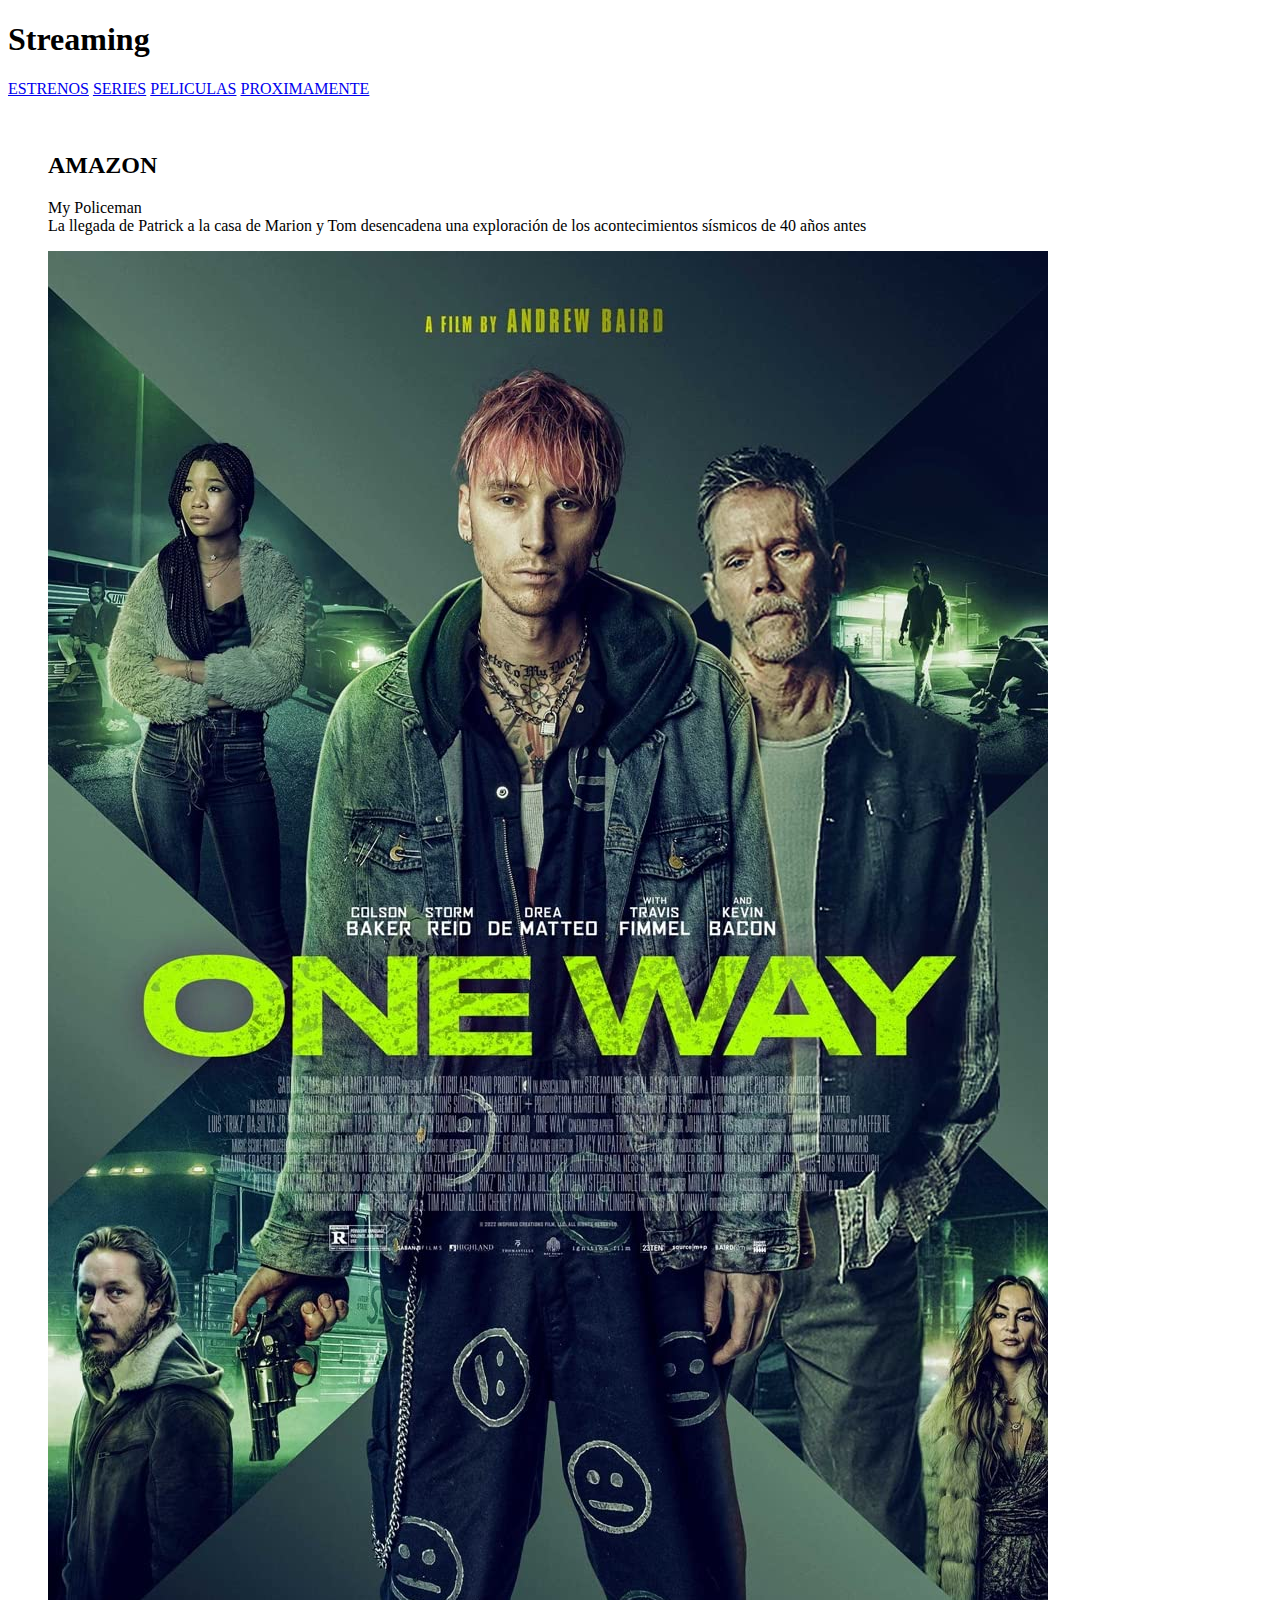
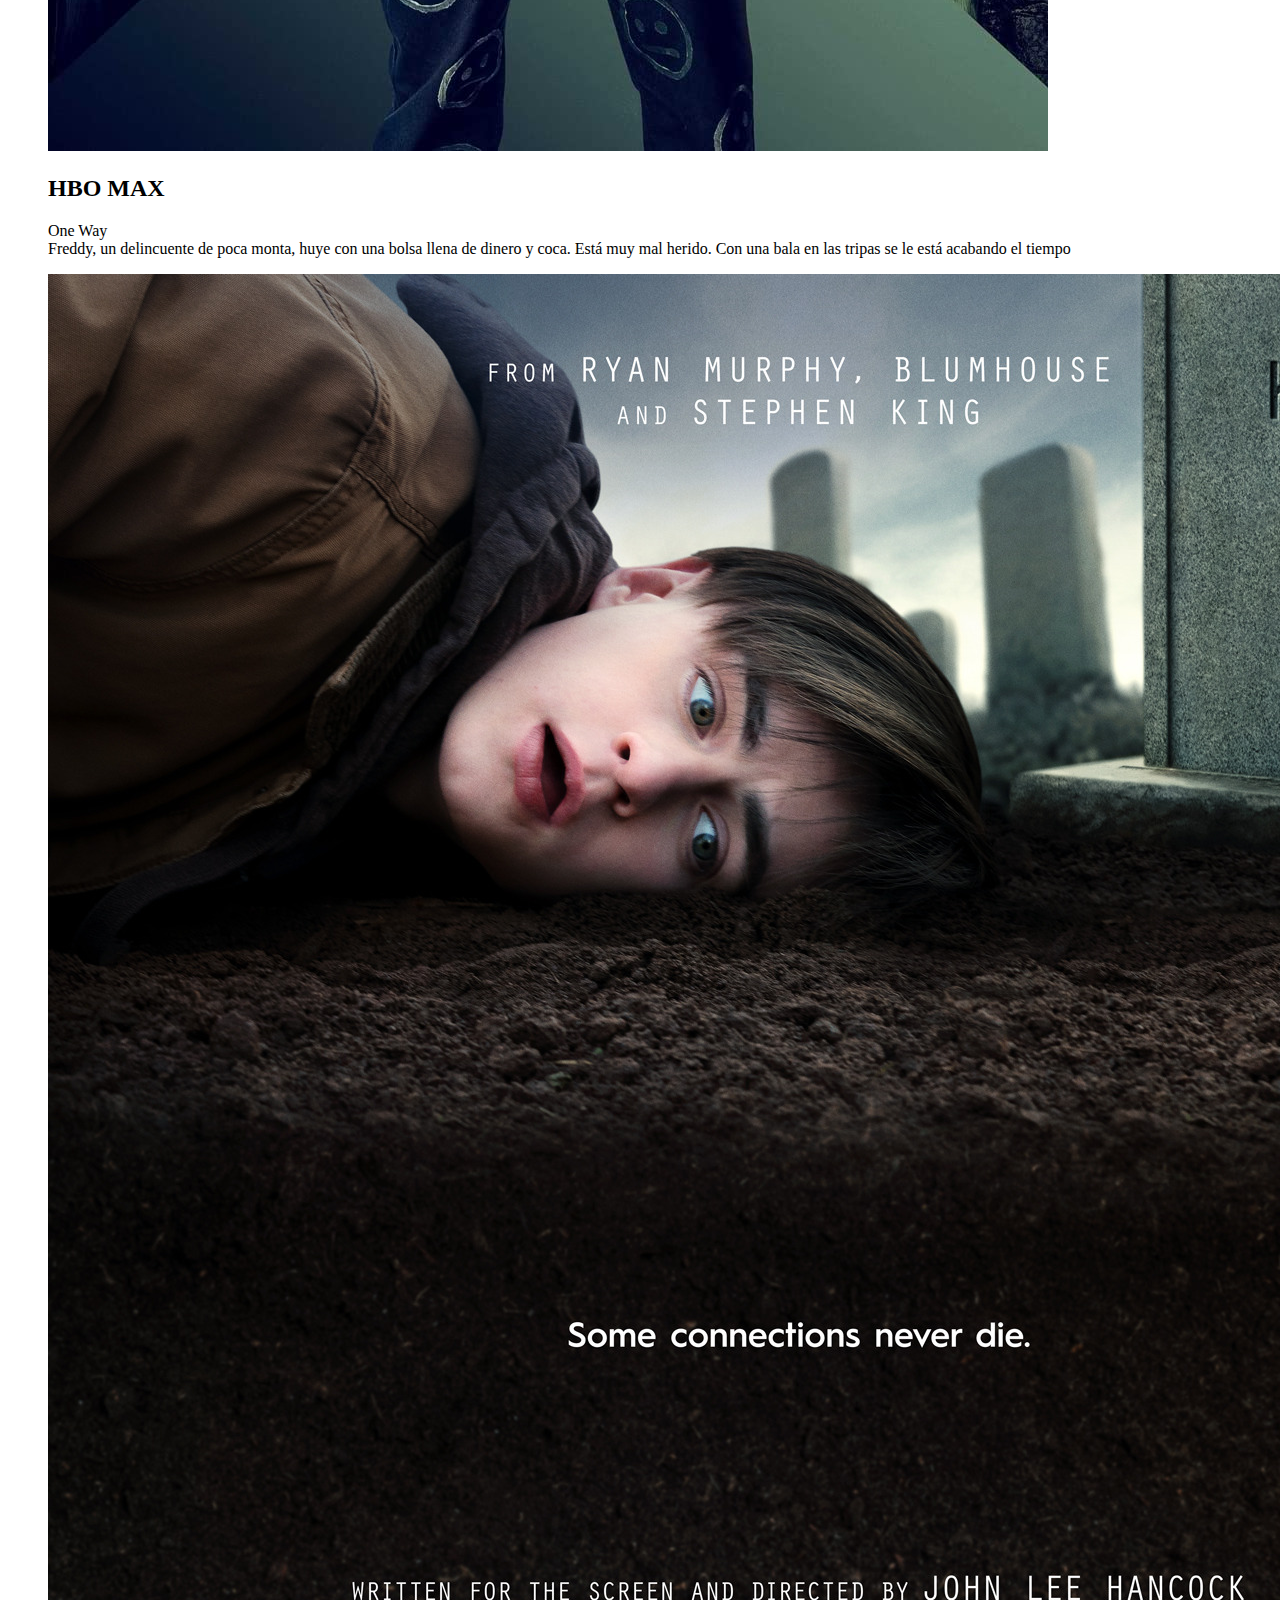
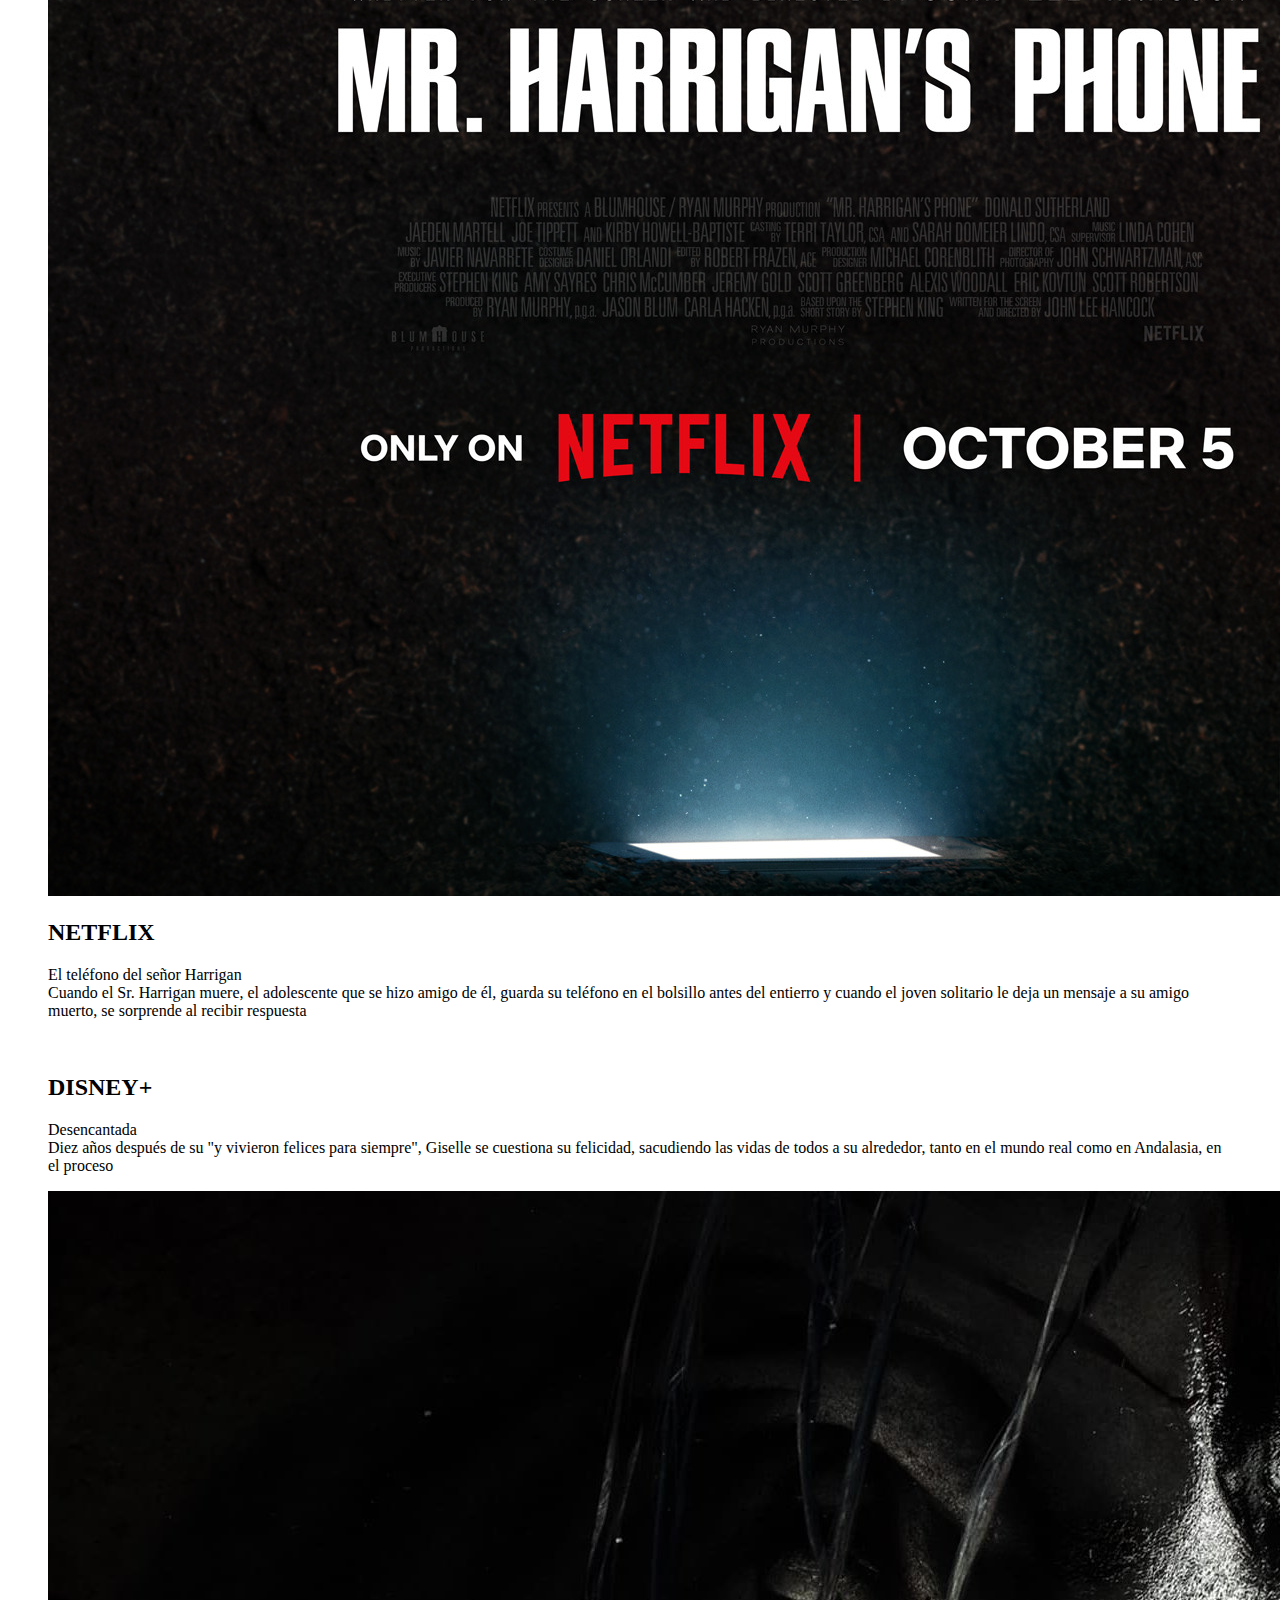
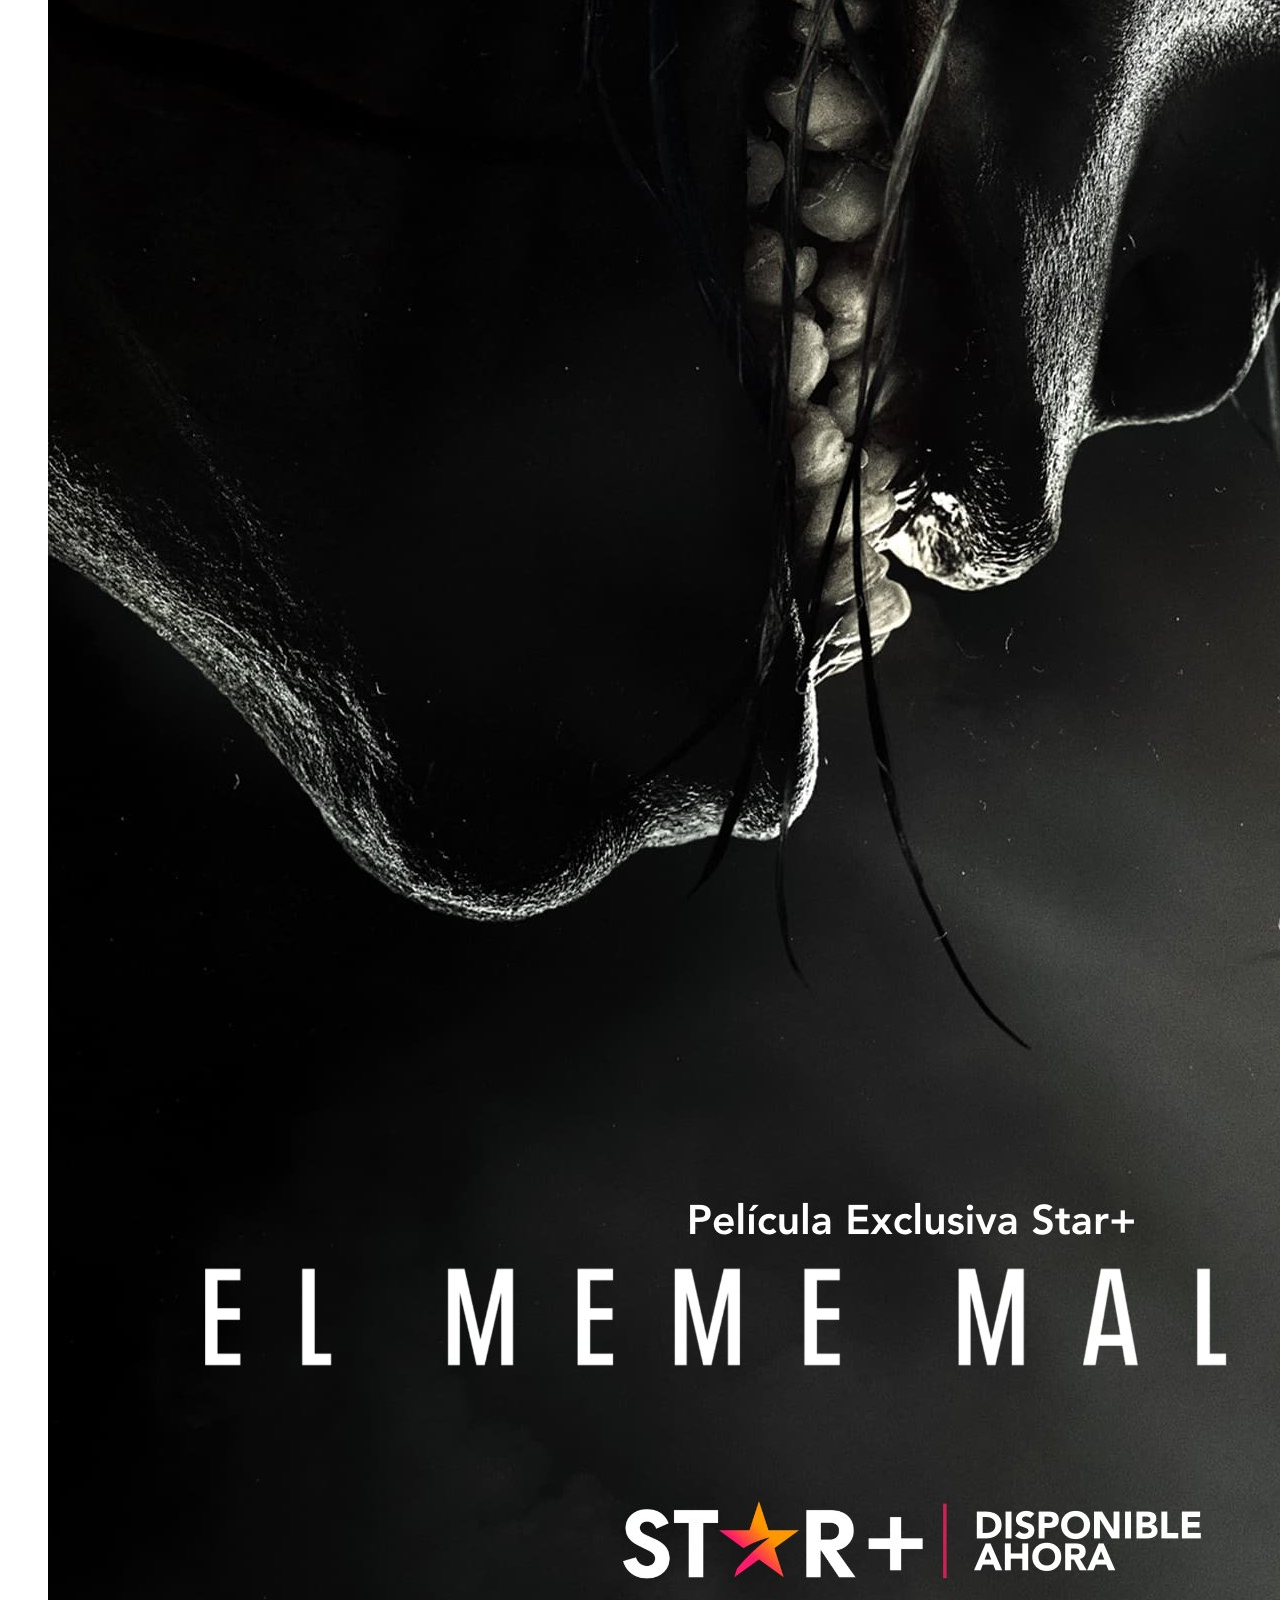
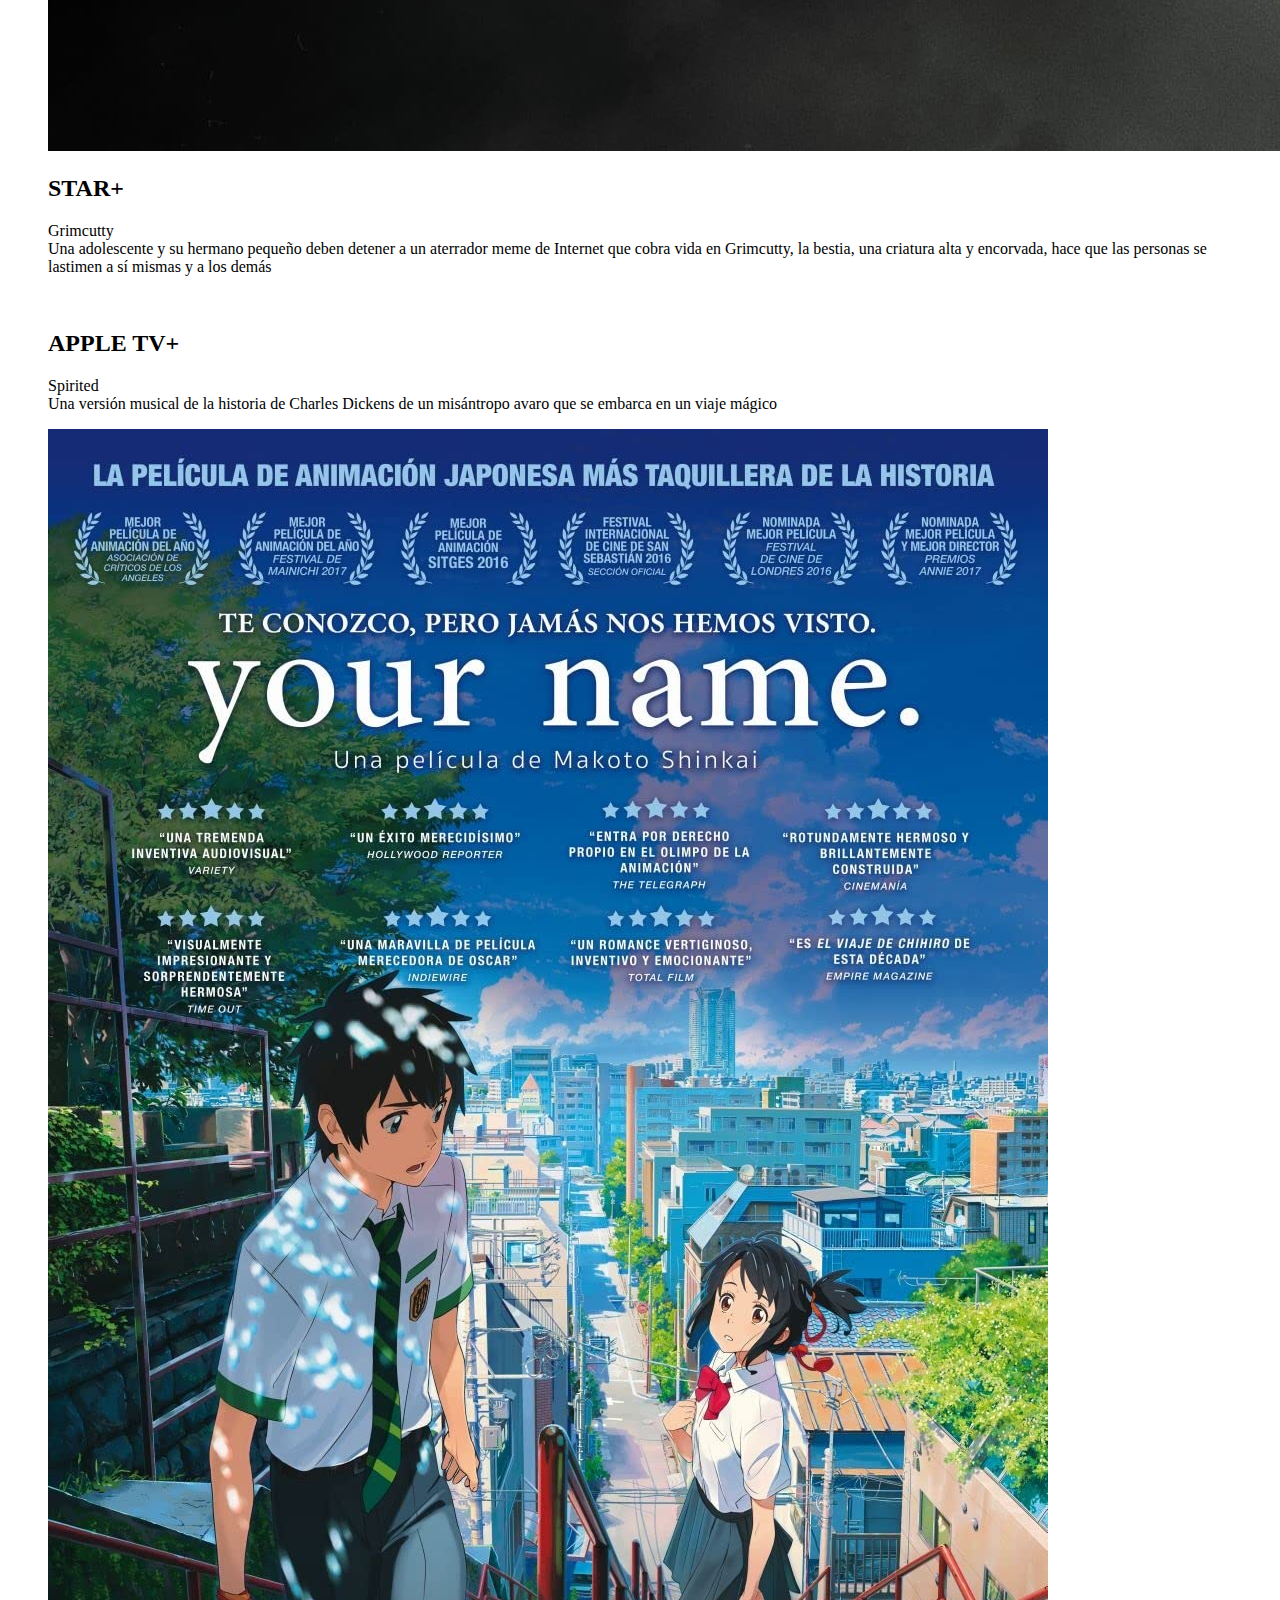
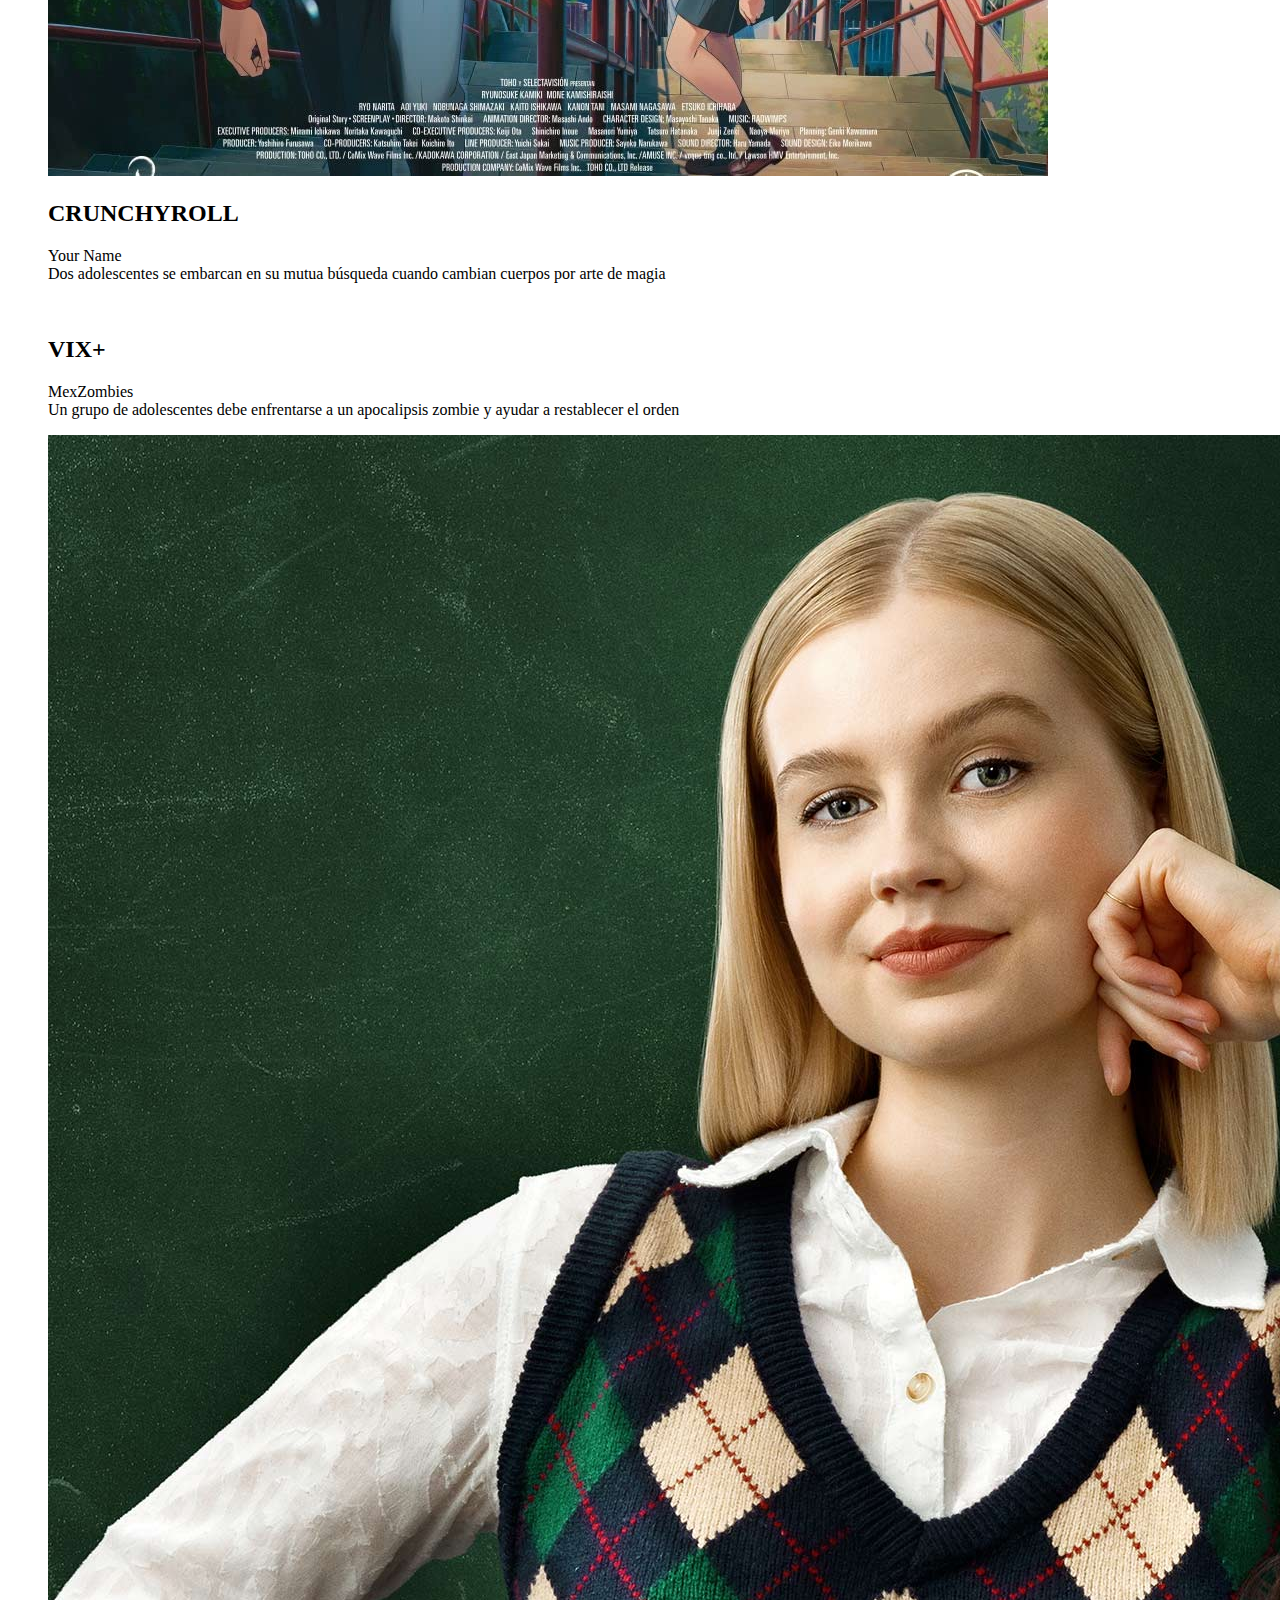
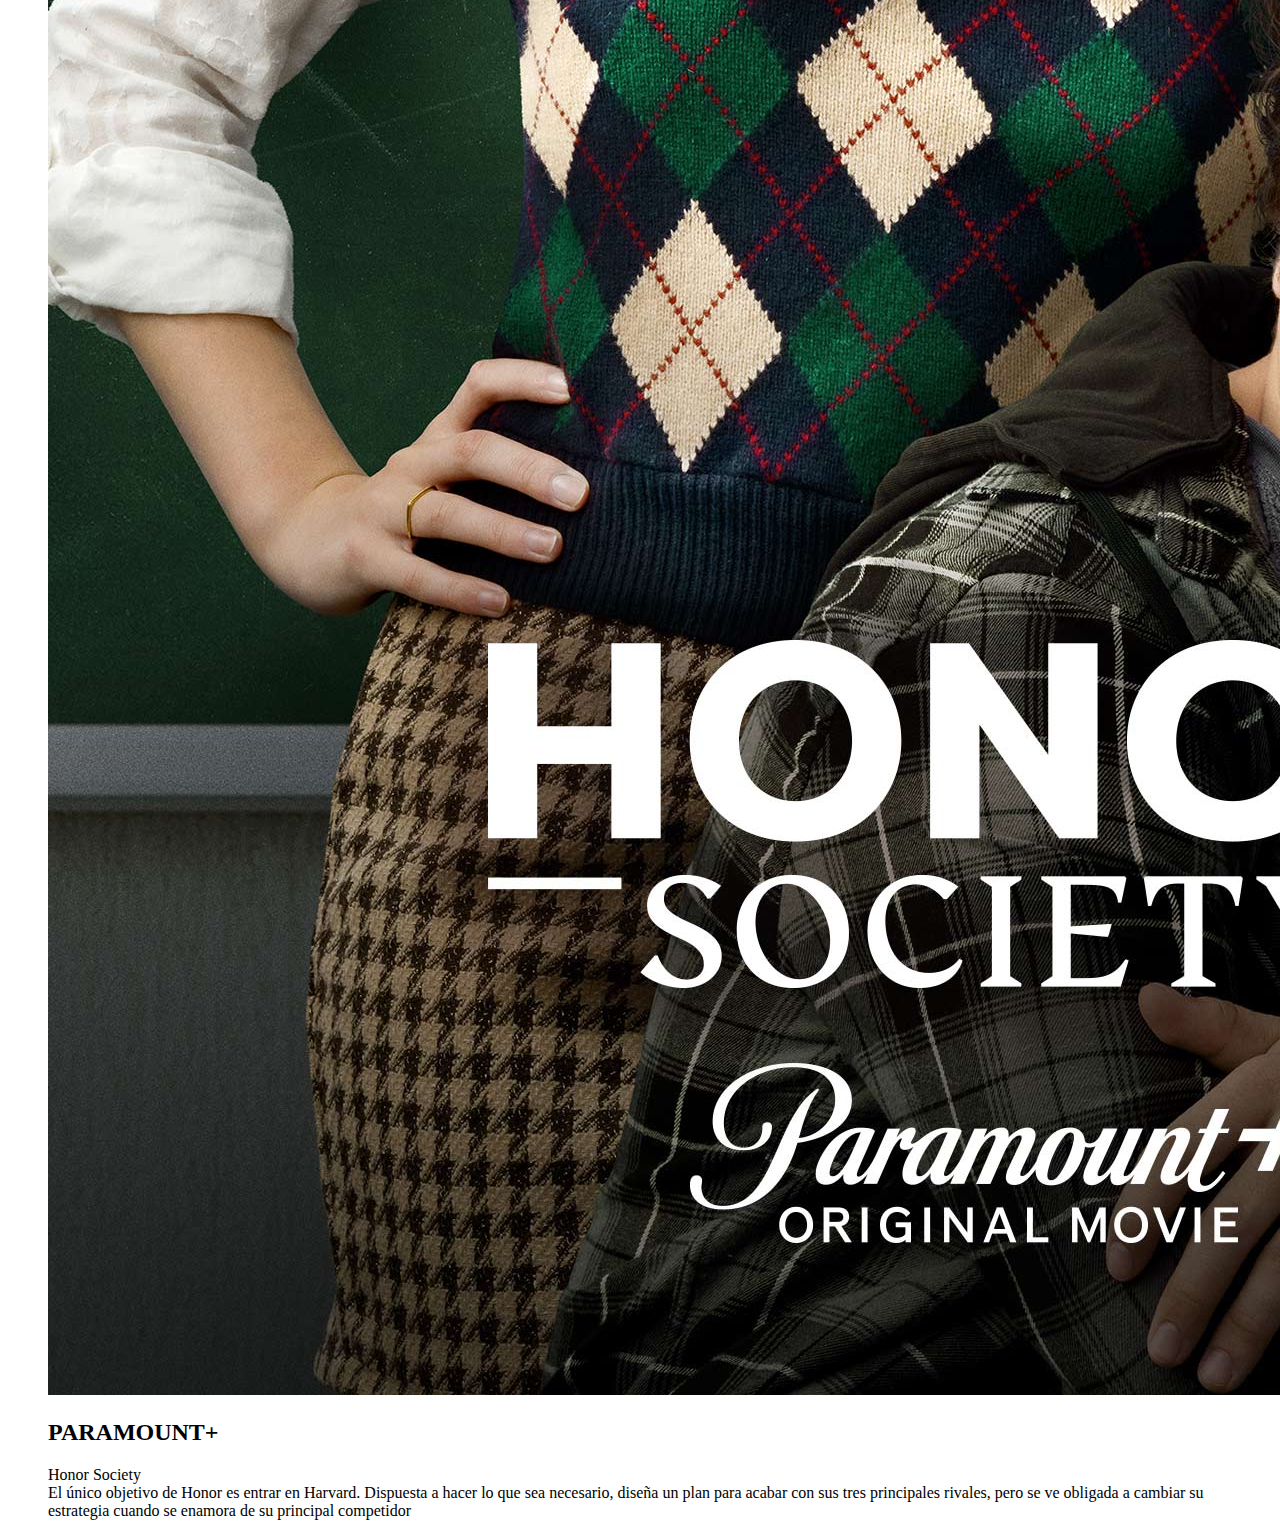
==== peliculas.html @ b3ed9808 "peliculas terminado" ====
<!DOCTYPE html>
<html lang="en">

<head>
    <meta charset="UTF-8">
    <meta http-equiv="X-UA-Compatible" content="IE=edge">
    <meta name="viewport" content="width=device-width, initial-scale=1.0">
    <title>Document</title>
    <link rel="stylesheet" href="index.css">
</head>

<body>
    <section>
        <h1>Streaming</h1>
        <nav class="navegacion">
            <a href="index.html">ESTRENOS</a>
            <a href="series.html">SERIES</a>
            <a href="peliculas.html">PELICULAS</a>
            <a href="#">PROXIMAMENTE</a>
        </nav>
    </section>

    <section class="estrenos">
        <div>
            <figure class="figure">
                <img src="/P/amazoni.jpg" alt="">
                <div class="texto amazon">
                    <h2 class="amazont">AMAZON</h2>
                    <p class="amazont">My Policeman<br>La llegada de Patrick a la casa de Marion y Tom desencadena una
                        exploración de los acontecimientos sísmicos de 40 años antes</p>
                </div>
            </figure>
        </div>

        <div>
            <figure class="figure">
                <img src="/P/hbo.jpg" alt="">
                <div class="texto hbo">
                    <h2 class="hbot">HBO MAX</h2>
                    <p class="hbot">One Way<br>Freddy, un delincuente de poca monta, huye con una bolsa llena de dinero
                        y coca. Está muy mal herido. Con una bala en las tripas se le está acabando el tiempo</p>
                </div>
            </figure>
        </div>

        <div>
            <figure class="figure">
                <img src="/P/netflix.jpg" alt="">
                <div class="texto netflix">
                    <h2 class="netflixt">NETFLIX</h2>
                    <p class="netflixt">El teléfono del señor Harrigan<br>Cuando el Sr. Harrigan muere, el adolescente
                        que se hizo amigo de él, guarda su teléfono en el bolsillo antes del entierro y cuando el joven
                        solitario le deja un mensaje a su amigo muerto, se sorprende al recibir respuesta</p>
                </div>
            </figure>
        </div>

        <div>
            <figure class="figure">
                <img src="/P/disney.jpg" alt="">
                <div class="texto disney">
                    <h2 class="disneyt">DISNEY+</h2>
                    <p class="disneyt">Desencantada<br>Diez años después de su "y vivieron felices para siempre",
                        Giselle se cuestiona su felicidad, sacudiendo las vidas de todos a su alrededor, tanto en el
                        mundo real como en Andalasia, en el proceso</p>
                </div>
            </figure>
        </div>

        <div>
            <figure class="figure">
                <img src="/P/star.jpg" alt="">
                <div class="texto star">
                    <h2 class="start">STAR+</h2>
                    <p class="start">Grimcutty<br>Una adolescente y su hermano pequeño deben detener a un aterrador meme
                        de Internet que cobra vida en Grimcutty, la bestia, una criatura alta y encorvada, hace que las
                        personas se lastimen a sí mismas y a los demás</p>
                </div>
            </figure>
        </div>

        <div>
            <figure class="figure">
                <img src="/P/appletv.jpg" alt="">
                <div class="texto apple">
                    <h2 class="applet">APPLE TV+</h2>
                    <p class="applet">Spirited<br>Una versión musical de la historia de Charles Dickens de un misántropo
                        avaro que se embarca en un viaje mágico</p>
                </div>
            </figure>
        </div>

        <div>
            <figure class="figure">
                <img src="/P/crun.jpg" alt="">
                <div class="texto crunchy">
                    <h2 class="crunchyt">CRUNCHYROLL</h2>
                    <p class="crunchyt">Your Name<br>Dos adolescentes se embarcan en su mutua búsqueda cuando cambian
                        cuerpos por arte de magia</p>
                </div>
            </figure>
        </div>

        <div>
            <figure class="figure">
                <img src="/P/vix.jpg" alt="">
                <div class="texto vix">
                    <h2 class="vixt">VIX+</h2>
                    <p class="vixt">MexZombies<br>Un grupo de adolescentes debe enfrentarse a un apocalipsis zombie y
                        ayudar a restablecer el orden</p>
                </div>
            </figure>
        </div>

        <!-- <div>
            <figure class="figure">
                <img src="/S/claro.jpg" alt="">
                <div class="texto claro">
                    <h2 class="clarot">CLARO VIDEO</h2>
                    <p class="clarot">Rubirosa  <br>La vida de el gran seductor latinoamericano, Porfirio Rubirosa, estará plagada de mujeres, enredos, traiciones y desamores que lo pondrán todo el tiempo al filo de la muerte cuando se infiltra en las filas de un dictador para ayudar la oposición</p>
                </div>
            </figure>
        </div> -->

        <div>
            <figure class="figure">
                <img src="/P/paramount.jpg" alt="">
                <div class="texto paramount">
                    <h2 class="paramountt">PARAMOUNT+</h2>
                    <p class="paramountt">Honor Society<br>El único objetivo de Honor es entrar en Harvard. Dispuesta a
                        hacer lo que sea necesario, diseña un plan para acabar con sus tres principales rivales, pero se
                        ve obligada a cambiar su estrategia cuando se enamora de su principal competidor</p>
                </div>
            </figure>
        </div>

    </section>
</body>

</html>
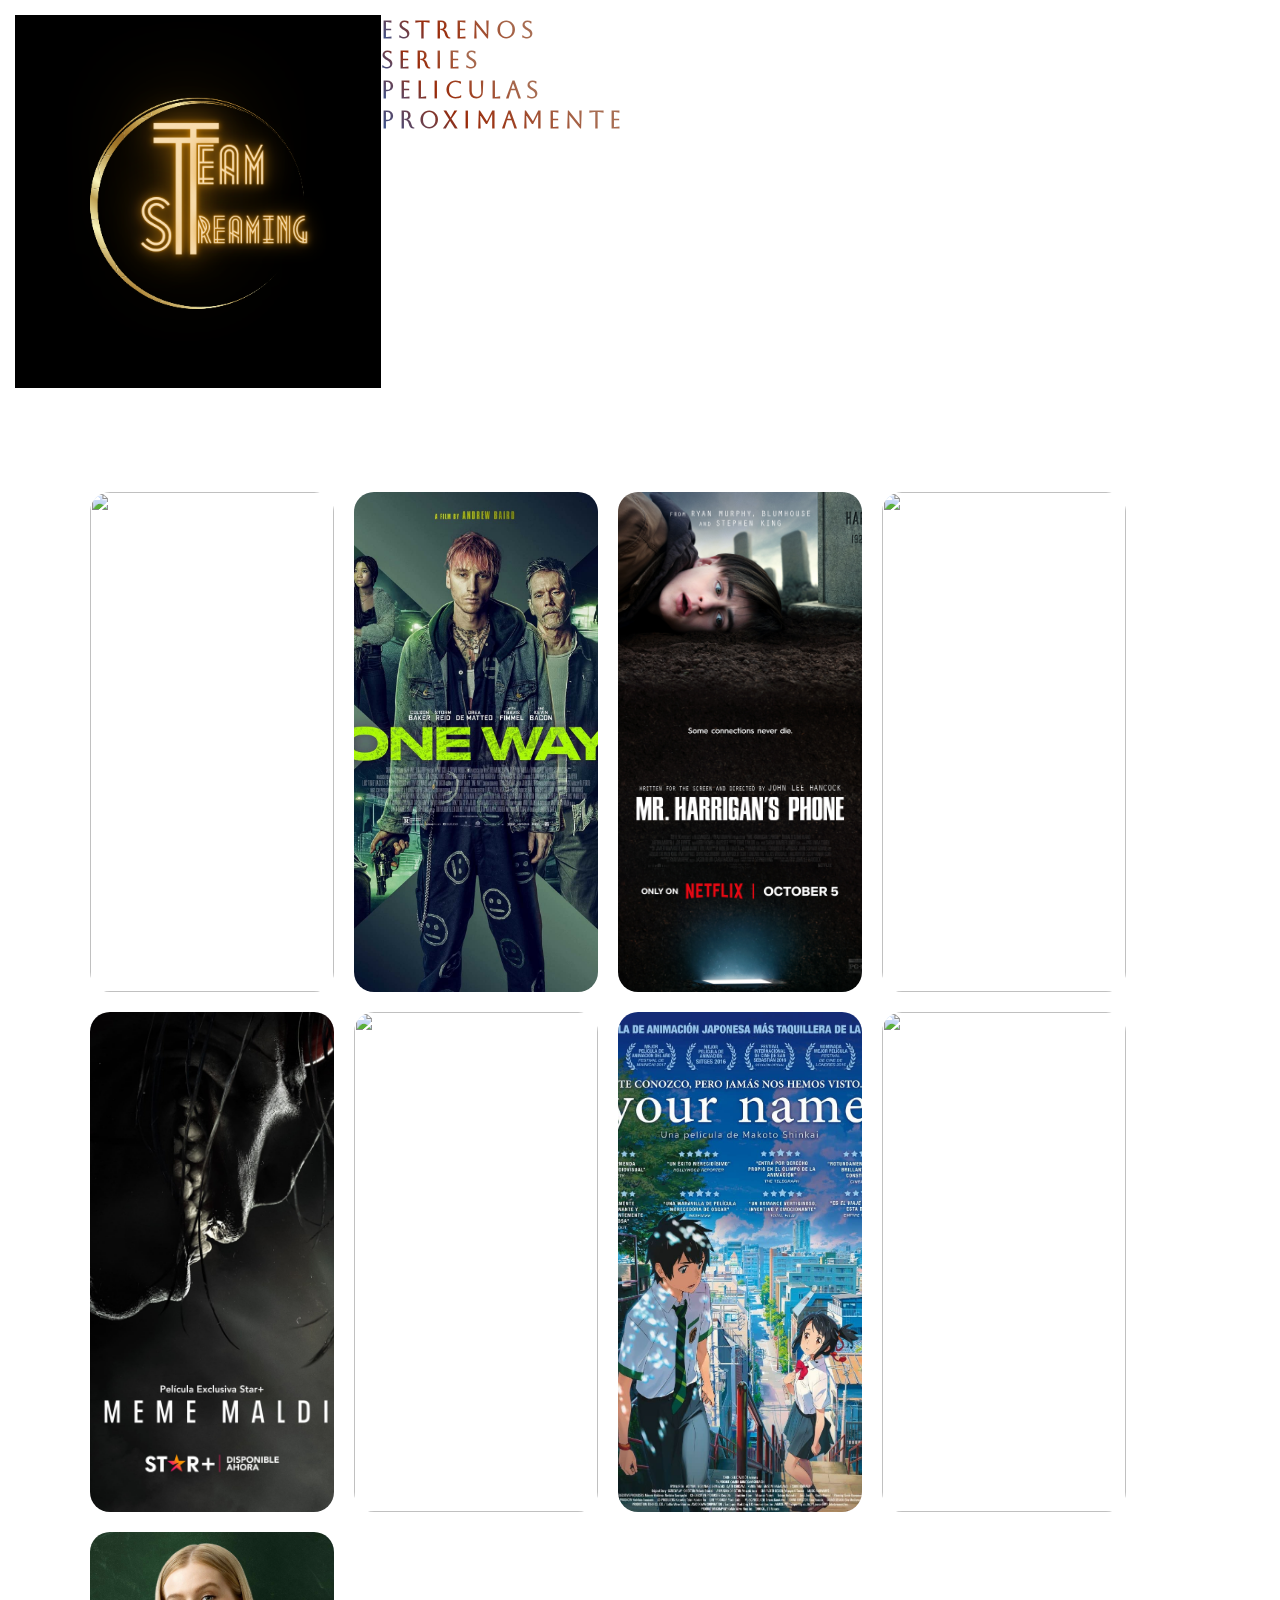
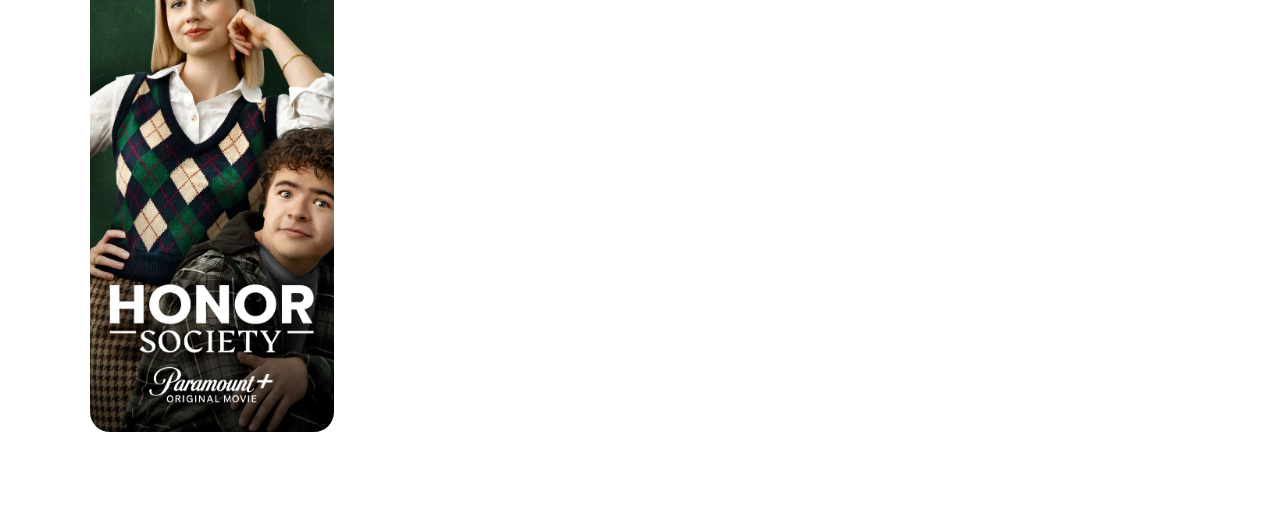
==== commit f6a42d7a: "actualizacion" ====
--- a/peliculas.html
+++ b/peliculas.html
@@ -7,18 +7,19 @@
     <meta name="viewport" content="width=device-width, initial-scale=1.0">
     <title>Document</title>
     <link rel="stylesheet" href="index.css">
+    <link href="https://fonts.googleapis.com/css2?family=Aboreto&display=swap" rel="stylesheet">
 </head>
 
 <body>
-    <section>
-        <h1>Streaming</h1>
-        <nav class="navegacion">
-            <a href="index.html">ESTRENOS</a>
-            <a href="series.html">SERIES</a>
-            <a href="peliculas.html">PELICULAS</a>
-            <a href="#">PROXIMAMENTE</a>
-        </nav>
-    </section>
+    <nav class="nav">
+        <div class="logo"><a href="index.html"><img src="logo.png" alt=""></a></div>
+       <ul class="menu">
+        <li><a href="index.html">ESTRENOS</a></li>
+        <li><a href="series.html">SERIES</a></li>
+        <li><a href="peliculas.html">PELICULAS</a></li>
+        <li><a href="proximamente.html">PROXIMAMENTE</a></li>
+       </ul>
+    </nav>
 
     <section class="estrenos">
         <div>
--- a/index.css
+++ b/index.css
@@ -0,0 +1,213 @@
+* {
+    margin: 0;
+    padding: 0;
+    box-sizing: border-box;
+    background-image: url(black.jpg);
+    background-size: cover;
+    list-style: none;
+
+}
+
+.logo {
+    width: 30%;
+    background: none;
+}
+
+nav {
+    width: 100%;
+    background: none;
+    display: flex;
+    justify-content: space-between;
+    margin: 15px;
+}
+
+.menu li{
+    align-items: center;
+    background: none;
+}
+ul {
+    width: 75%;
+    background: none;
+}
+
+a {
+    text-decoration: none;
+    letter-spacing: 5px;
+    line-height: 30px;
+    text-align: center;
+    /* font-family: 'Mina', sans-serif; */
+    font-family: 'Aboreto', cursive;
+    font-size: 23px;
+    color: #fff;
+    background-image: linear-gradient(45deg, #365899 0%, #992a09 35%, #a76c51 85%, #a76c51 100%);
+    -webkit-text-fill-color: transparent;
+    -webkit-background-clip: text;
+    font-weight: bolder;
+}
+
+section {
+    background: none;
+    /* width: 90%; */
+}
+
+.estrenos {
+    display: grid;
+    padding: 7%;
+    grid-template-columns: repeat(4, 1fr);
+    grid-auto-rows: 500px;
+    gap: 20px;
+    width: 95%;    
+}
+
+img {
+    width: 100%;
+    height: 100%;
+    object-fit: cover;
+    overflow: hidden;
+}
+
+figure {
+    width: 100%;
+    height: 100%;
+    transition: all 500ms ease-out;
+    
+}
+
+.figure {
+    position: relative;
+    overflow: hidden;
+    border-radius: 20px;
+    
+}
+
+figure .texto {
+    position: absolute;
+    top: 0;
+    width: 100%;
+    height: 100%;
+    transition: all 500ms ease-out;
+    opacity: 0;
+    visibility: hidden;
+    text-align: center;
+}
+
+.amazon {
+    background: rgba(0, 170, 226, 0.7);
+}
+
+.hbo {
+    background: rgba(70, 3, 99, 0.7);
+}
+
+.netflix {
+    background: rgba(125, 3, 3, 0.7);
+}
+
+.disney {
+    background: rgba(26, 76, 175, 0.7);
+    
+}
+
+.star {
+    background: rgba(184, 88, 4, 0.7);
+}
+
+.apple {
+    background: rgba(23, 23, 23, 0.7);
+}
+
+.crunchy {
+    background: rgba(245, 123, 32, 0.7);
+}
+
+.vix {
+    background: rgba(255, 89, 0, 0.7);
+}
+
+.claro {
+    background: rgba(213, 43, 30, 0.7);
+}
+
+.paramount {
+    background: rgba(0, 70, 216, 0.7);
+}
+
+h2 {
+    margin-top: 80px;
+    font-size: 40px;
+    background: none;
+}
+
+p {
+    font-size: 25px;
+    font-weight: bold;
+    margin: 10px;
+    background: none;
+}
+
+figure .amazont {
+    /* color: #162b3a */
+    color: white;
+}
+
+figure .hbot {
+    /* color: #8c3be8 */
+    color: white;
+}
+
+figure .netflixt {
+    /* color: #330505 */
+    color: white;
+}
+
+figure .disneyt {
+    /* color: #97c7e8 */
+    color: white;
+}
+
+figure .start {
+    /* color: #5f2702 */
+    color: white;
+}
+
+figure .applet {
+    /* color: #888686 */
+    color: white;
+}
+
+figure .crunchyt {
+    /* color: #fad3a4 */
+    color: white;
+}
+
+figure .vixt {
+    /* color: #f0c9b1 */
+    color: white;
+}
+
+figure .clarot {
+    /* color: #4b0303 */
+    color: white;
+}
+
+figure .paramountt {
+    /* color: #a9d0ec */
+    color: white;
+}
+
+
+figure:hover>.texto {
+    opacity: 1;
+    visibility: visible;
+}
+
+div {
+    background: none;
+}
+
+
+@media (max-width: 720px) {
+    .estrenos {
+        grid-template-columns: 1fr;
+    }
+}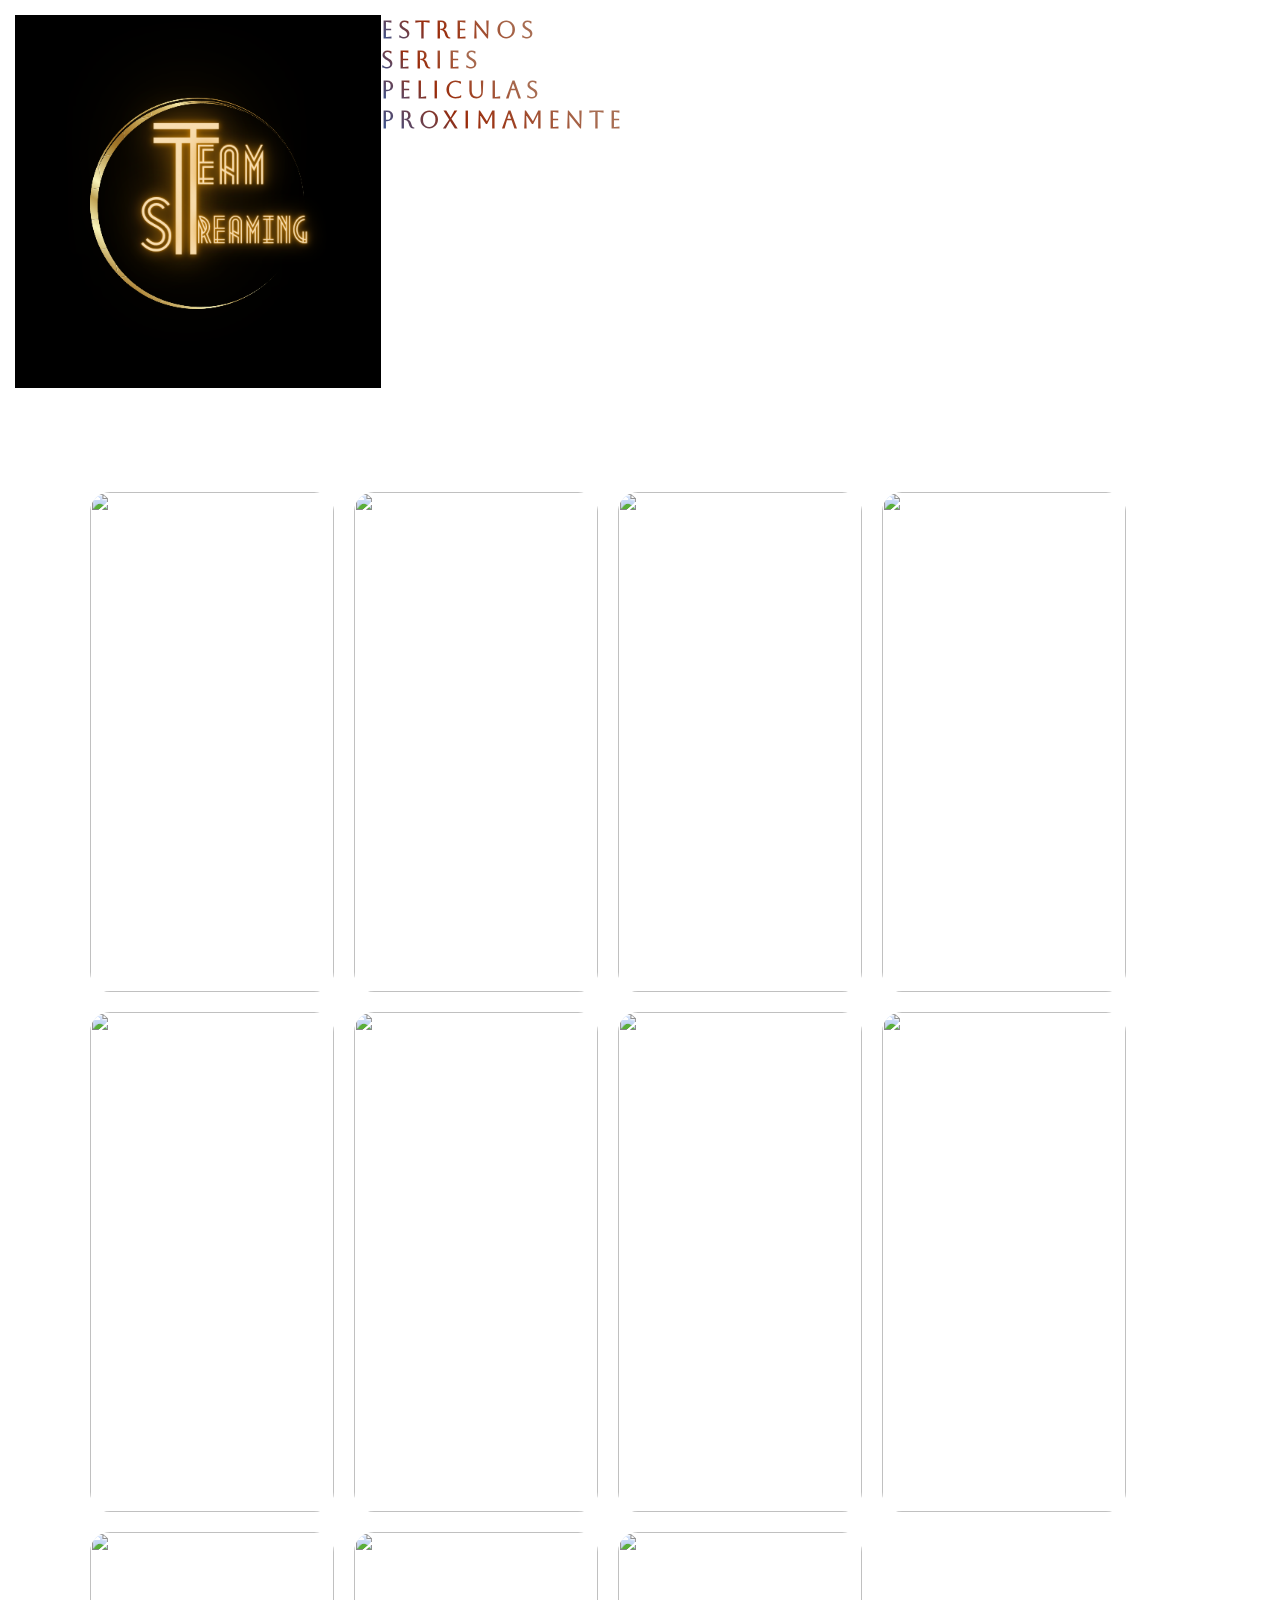
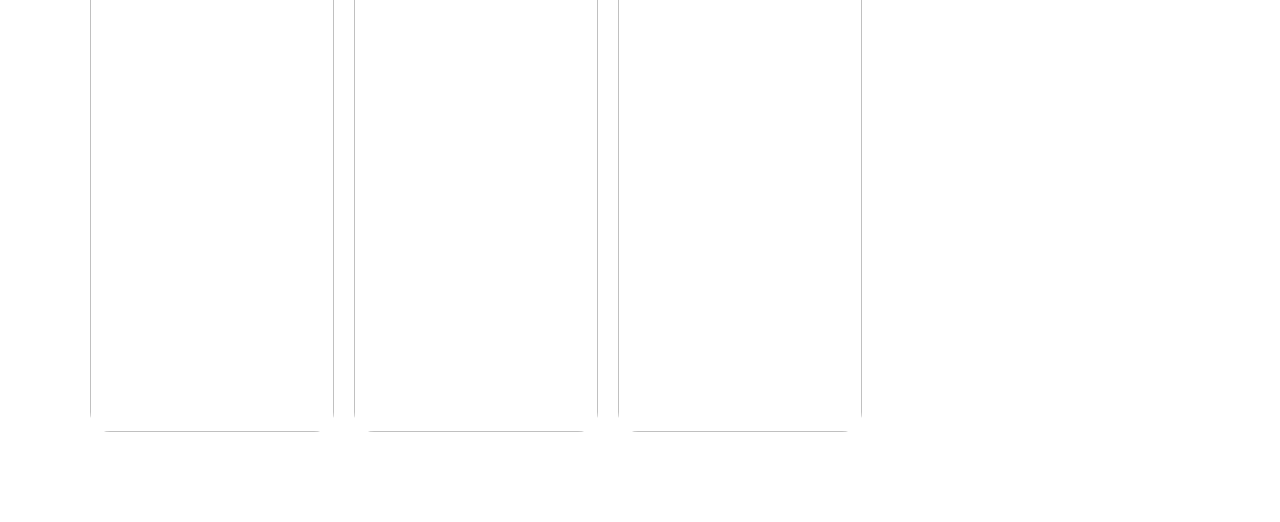
==== commit 23f9603f: "ACTUALIZACION MARZO" ====
--- a/peliculas.html
+++ b/peliculas.html
@@ -13,18 +13,18 @@
 <body>
     <nav class="nav">
         <div class="logo"><a href="index.html"><img src="logo.png" alt=""></a></div>
-       <ul class="menu">
-        <li><a href="index.html">ESTRENOS</a></li>
-        <li><a href="series.html">SERIES</a></li>
-        <li><a href="peliculas.html">PELICULAS</a></li>
-        <li><a href="proximamente.html">PROXIMAMENTE</a></li>
-       </ul>
+        <ul class="menu">
+            <li><a href="index.html">ESTRENOS</a></li>
+            <li><a href="series.html">SERIES</a></li>
+            <li><a href="peliculas.html">PELICULAS</a></li>
+            <li><a href="proximamente.html">PROXIMAMENTE</a></li>
+        </ul>
     </nav>
 
     <section class="estrenos">
         <div>
             <figure class="figure">
-                <img src="/P/amazoni.jpg" alt="">
+                <img src="/P/police.jpg" alt="">
                 <div class="texto amazon">
                     <h2 class="amazont">AMAZON</h2>
                     <p class="amazont">My Policeman<br>La llegada de Patrick a la casa de Marion y Tom desencadena una
@@ -35,7 +35,7 @@
 
         <div>
             <figure class="figure">
-                <img src="/P/hbo.jpg" alt="">
+                <img src="/P/oneway.jpg" alt="">
                 <div class="texto hbo">
                     <h2 class="hbot">HBO MAX</h2>
                     <p class="hbot">One Way<br>Freddy, un delincuente de poca monta, huye con una bolsa llena de dinero
@@ -46,7 +46,7 @@
 
         <div>
             <figure class="figure">
-                <img src="/P/netflix.jpg" alt="">
+                <img src="/P/telefono.jpg" alt="">
                 <div class="texto netflix">
                     <h2 class="netflixt">NETFLIX</h2>
                     <p class="netflixt">El teléfono del señor Harrigan<br>Cuando el Sr. Harrigan muere, el adolescente
@@ -58,7 +58,7 @@
 
         <div>
             <figure class="figure">
-                <img src="/P/disney.jpg" alt="">
+                <img src="/P/encanta.jpg" alt="">
                 <div class="texto disney">
                     <h2 class="disneyt">DISNEY+</h2>
                     <p class="disneyt">Desencantada<br>Diez años después de su "y vivieron felices para siempre",
@@ -70,7 +70,7 @@
 
         <div>
             <figure class="figure">
-                <img src="/P/star.jpg" alt="">
+                <img src="/P/meme.jpg" alt="">
                 <div class="texto star">
                     <h2 class="start">STAR+</h2>
                     <p class="start">Grimcutty<br>Una adolescente y su hermano pequeño deben detener a un aterrador meme
@@ -82,7 +82,7 @@
 
         <div>
             <figure class="figure">
-                <img src="/P/appletv.jpg" alt="">
+                <img src="/P/spirit.jpg" alt="">
                 <div class="texto apple">
                     <h2 class="applet">APPLE TV+</h2>
                     <p class="applet">Spirited<br>Una versión musical de la historia de Charles Dickens de un misántropo
@@ -93,7 +93,7 @@
 
         <div>
             <figure class="figure">
-                <img src="/P/crun.jpg" alt="">
+                <img src="/P/your.jpg" alt="">
                 <div class="texto crunchy">
                     <h2 class="crunchyt">CRUNCHYROLL</h2>
                     <p class="crunchyt">Your Name<br>Dos adolescentes se embarcan en su mutua búsqueda cuando cambian
@@ -104,7 +104,7 @@
 
         <div>
             <figure class="figure">
-                <img src="/P/vix.jpg" alt="">
+                <img src="/P/zombi.jpg" alt="">
                 <div class="texto vix">
                     <h2 class="vixt">VIX+</h2>
                     <p class="vixt">MexZombies<br>Un grupo de adolescentes debe enfrentarse a un apocalipsis zombie y
@@ -125,7 +125,7 @@
 
         <div>
             <figure class="figure">
-                <img src="/P/paramount.jpg" alt="">
+                <img src="/P/honor.jpg" alt="">
                 <div class="texto paramount">
                     <h2 class="paramountt">PARAMOUNT+</h2>
                     <p class="paramountt">Honor Society<br>El único objetivo de Honor es entrar en Harvard. Dispuesta a
@@ -135,6 +135,30 @@
             </figure>
         </div>
 
+        <div>
+            <figure class="figure">
+                <img src="/P/black.jpg" alt="">
+                <div class="texto hbo">
+                    <h2 class="hbot">HBO MAX</h2>
+                    <p class="hbot">Black Adam <br>Es liberado de su tumba casi 5.000 años después de haber sido
+                        encarcelado y recibir sus poderes de los antiguos dioses, ahora está listo para desatar su forma
+                        única de justicia en el mundo</p>
+                </div>
+            </figure>
+        </div>
+
+        <div>
+            <figure class="figure">
+                <img src="/P/llenos.jpg" alt="">
+                <div class="texto vix">
+                    <h2 class="vixt">VIX+</h2>
+                    <p class="vixt">Llenos de Gracia<br>Marina, una monja muy atípica, llega en el verano de 1994 a El
+                        Parral, un colegio amenazado de cierre. A pesar de que los internos, chicos sin familia, la
+                        reciben con mil trastadas, poco a poco se creará entre ellos un vínculo muy especial</p>
+                </div>
+            </figure>
+        </div>
+
     </section>
 </body>
 
